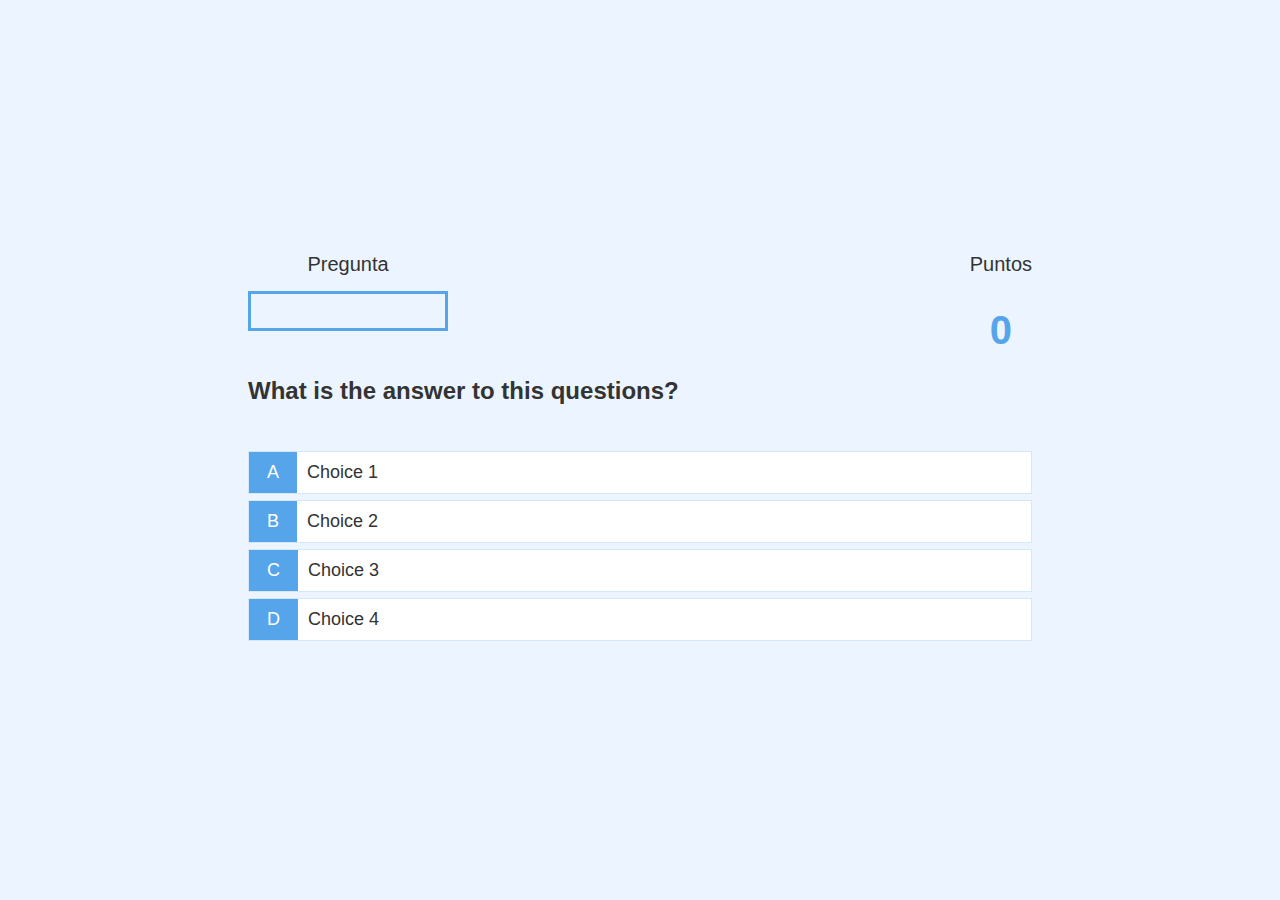
==== docs/game.html @ faf0bd8f "Upload first commit" ====
<!DOCTYPE html>
<html lang="en">
  <!--
  Copyright (c) 2021 James Q Quick
  https://github.com/jamesqquick/Build-A-Quiz-App-With-HTML-CSS-and-JavaScript

  Copyright (c) 2021 Carlos Pardo

  Permission is hereby granted, free of charge, to any person obtaining a copy
  of this software and associated documentation files (the "Software"), to deal
  in the Software without restriction, including without limitation the rights
  to use, copy, modify, merge, publish, distribute, sublicense, and/or sell
  copies of the Software, and to permit persons to whom the Software is
  furnished to do so, subject to the following conditions:

  The above copyright notice and this permission notice shall be included in all
  copies or substantial portions of the Software.

  THE SOFTWARE IS PROVIDED "AS IS", WITHOUT WARRANTY OF ANY KIND, EXPRESS OR
  IMPLIED, INCLUDING BUT NOT LIMITED TO THE WARRANTIES OF MERCHANTABILITY,
  FITNESS FOR A PARTICULAR PURPOSE AND NONINFRINGEMENT. IN NO EVENT SHALL THE
  AUTHORS OR COPYRIGHT HOLDERS BE LIABLE FOR ANY CLAIM, DAMAGES OR OTHER
  LIABILITY, WHETHER IN AN ACTION OF CONTRACT, TORT OR OTHERWISE, ARISING FROM,
  OUT OF OR IN CONNECTION WITH THE SOFTWARE OR THE USE OR OTHER DEALINGS IN THE
  SOFTWARE.
  -->
  <head>
    <meta charset="UTF-8" />
    <meta name="viewport" content="width=device-width, initial-scale=1.0" />
    <meta http-equiv="X-UA-Compatible" content="ie=edge" />
    <title>Quick Quiz - Play</title>
    <link rel="stylesheet" href="app.css" />
    <link rel="stylesheet" href="game.css" />
  </head>
  <body>
    <div class="container">
      <div id="game" class="justify-center flex-column">
        <div id="hud">
          <div id="hud-item">
            <p id="progressText" class="hud-prefix">
              Pregunta
            </p>
            <div id="progressBar">
              <div id="progressBarFull"></div>
            </div>
          </div>
          <div id="hud-item">
            <p class="hud-prefix">
              Puntos
            </p>
            <h1 class="hud-main-text" id="score">
              0
            </h1>
          </div>
        </div>
        <h2 id="question">What is the answer to this questions?</h2>
        <p><img id="questionImage" src="" width=""></p>
        <div class="choice-container">
          <p class="choice-prefix">A</p>
          <p class="choice-text" data-number="1">Choice 1</p>
        </div>
        <div class="choice-container">
          <p class="choice-prefix">B</p>
          <p class="choice-text" data-number="2">Choice 2</p>
        </div>
        <div class="choice-container">
          <p class="choice-prefix">C</p>
          <p class="choice-text" data-number="3">Choice 3</p>
        </div>
        <div class="choice-container">
          <p class="choice-prefix">D</p>
          <p class="choice-text" data-number="4">Choice 4</p>
        </div>
      </div>
    </div>
    <script src="game.js"></script>
  </body>
</html>
---- docs/app.css ----
:root {
  background-color: #ecf5ff;
  font-size: 62.5%;
}

* {
  box-sizing: border-box;
  font-family: Arial, Helvetica, sans-serif;
  margin: 0;
  padding: 0;
  color: #333;
}

#cita {
  font-size: 18px;
  padding: 18px;
}

h1, h2, h3, h4 {
  margin-bottom: 8px;
}

h1 {
  font-size: 40px;
  color: #56a5eb;
  margin: 32px 0 24px 0;
}

h1 > span {
  font-size: 2.4rem;
  font-weight: 500;
}

h2 {
  font-size: 24px;
  margin-bottom: 24px;
  font-weight: 700;
}

h3 {
  font-size: 24px;
  font-weight: 500;
}

/* UTILITIES */

.container {
  width: 100vw;
  height: 100vh;
  display: flex;
  justify-content: center;
  align-items: center;
  max-width: 800px;
  margin: 0 auto;
  padding: 8px;
}

.container > * {
  width: 100%;
}

.flex-column {
  display: flex;
  flex-direction: column;
}

.flex-center {
  justify-content: center;
  align-items: center;
}

.justify-center {
  justify-content: center;
}

.text-center {
  text-align: center;
}

.hidden {
  display: none;
}

/* BUTTONS */
.btn {
  font-size: 18px;
  padding: 8px 0;
  width: 240px;
  text-align: center;
  border: 1px solid #56a5eb;
  margin-bottom: 8px;
  text-decoration: none;
  color: #56a5eb;
  background-color: white;
}

.btn:hover {
  cursor: pointer;
  box-shadow: 0 0.4rem 1.4rem 0 rgba(86, 185, 235, 0.5);
  transform: translateY(-0.1rem);
  transition: transform 150ms;
}

.btn[disabled]:hover {
  cursor: not-allowed;
  box-shadow: none;
  transform: none;
}

/* FORMS */
form {
  width: 100%;
  display: flex;
  flex-direction: column;
  align-items: center;
}

input {
  margin-bottom: 1rem;
  width: 20rem;
  padding: 1.5rem;
  font-size: 1.8rem;
  border: none;
  box-shadow: 0 0.1rem 1.4rem 0 rgba(86, 185, 235, 0.5);
}

input::placeholder {
  color: #aaa;
}
---- docs/game.css ----
.choice-container {
  display: flex;
  margin-bottom: 6px;
  width: 100%;
  font-size: 18px;
  border: 1px solid rgb(86, 165, 235, 0.25);
  background-color: white;
}

.choice-container:hover {
  cursor: pointer;
  box-shadow: 0 0.4rem 1.4rem 0 rgba(86, 185, 235, 0.5);
  transform: translateY(-0.1rem);
  transition: transform 150ms;
}

.choice-prefix {
  padding: 10px 18px;
  background-color: #56a5eb;
  color: white;
}

.choice-text {
  padding: 10px;
  width: 100%;
}

.correct{
  background-color: #28a745;
}

.incorrect{
  background-color: #dc3545;
}

/*Imaxe*/
#questionImage {
  margin-bottom: 2rem;
    height: auto;
}

/* HUD */

#hud {
  display: flex;
  justify-content: space-between;
}

.hud-prefix {
  text-align: center;
  font-size: 2rem;
}

.hud-main-text {
  text-align: center;
}

#progressBar {
  width: 20rem;
  height: 4rem;
  border: 0.3rem solid #56a5eb;
  margin-top: 1.5rem;
}

#progressBarFull {
  height: 3.4rem;
  background-color: #56a5eb;
  width: 0%;
}
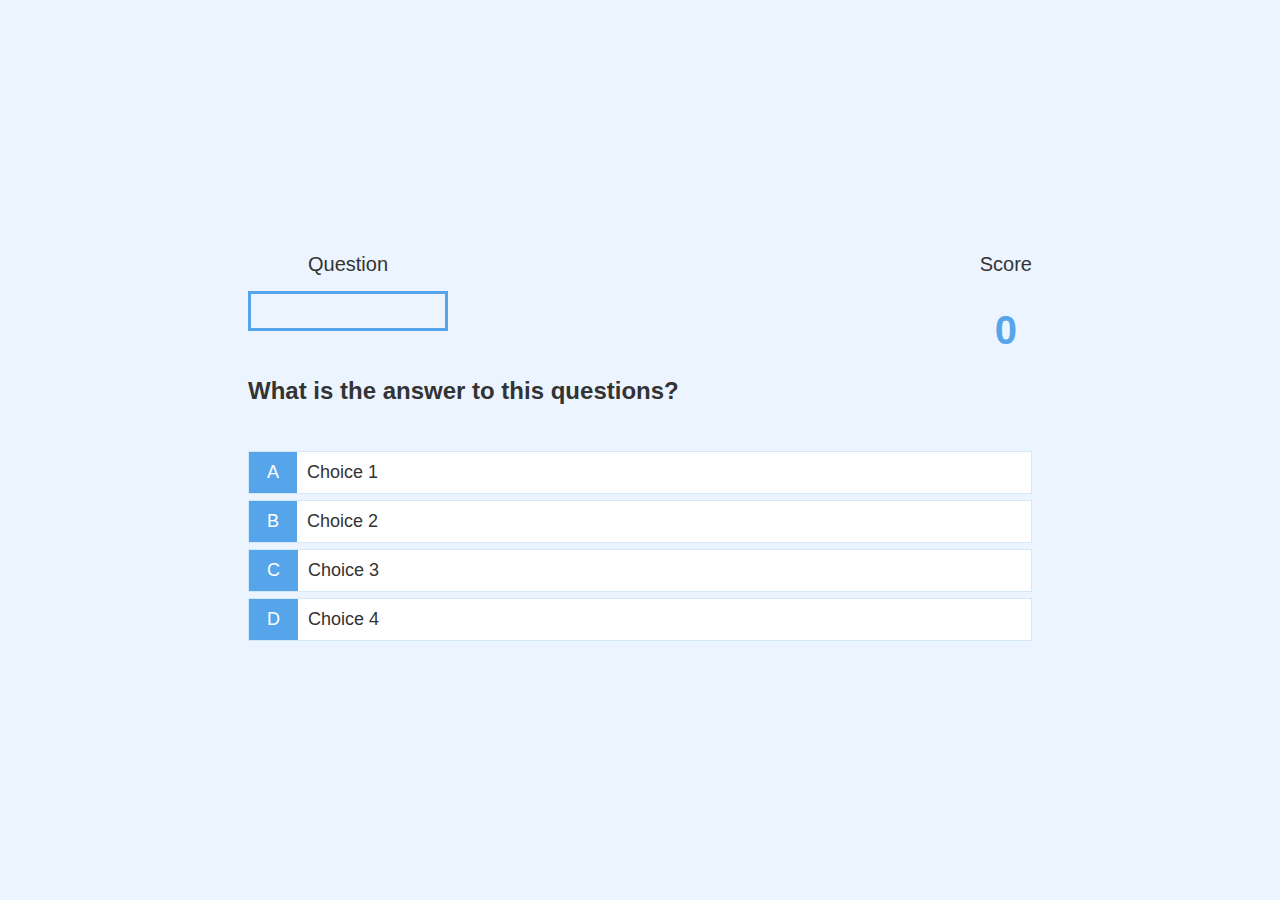
==== commit 7446f846: "Preguntas repartidas en más grupos homogéneos" ====
--- a/docs/game.html
+++ b/docs/game.html
@@ -38,7 +38,7 @@
         <div id="hud">
           <div id="hud-item">
             <p id="progressText" class="hud-prefix">
-              Pregunta
+              Question
             </p>
             <div id="progressBar">
               <div id="progressBarFull"></div>
@@ -46,7 +46,7 @@
           </div>
           <div id="hud-item">
             <p class="hud-prefix">
-              Puntos
+              Score
             </p>
             <h1 class="hud-main-text" id="score">
               0
